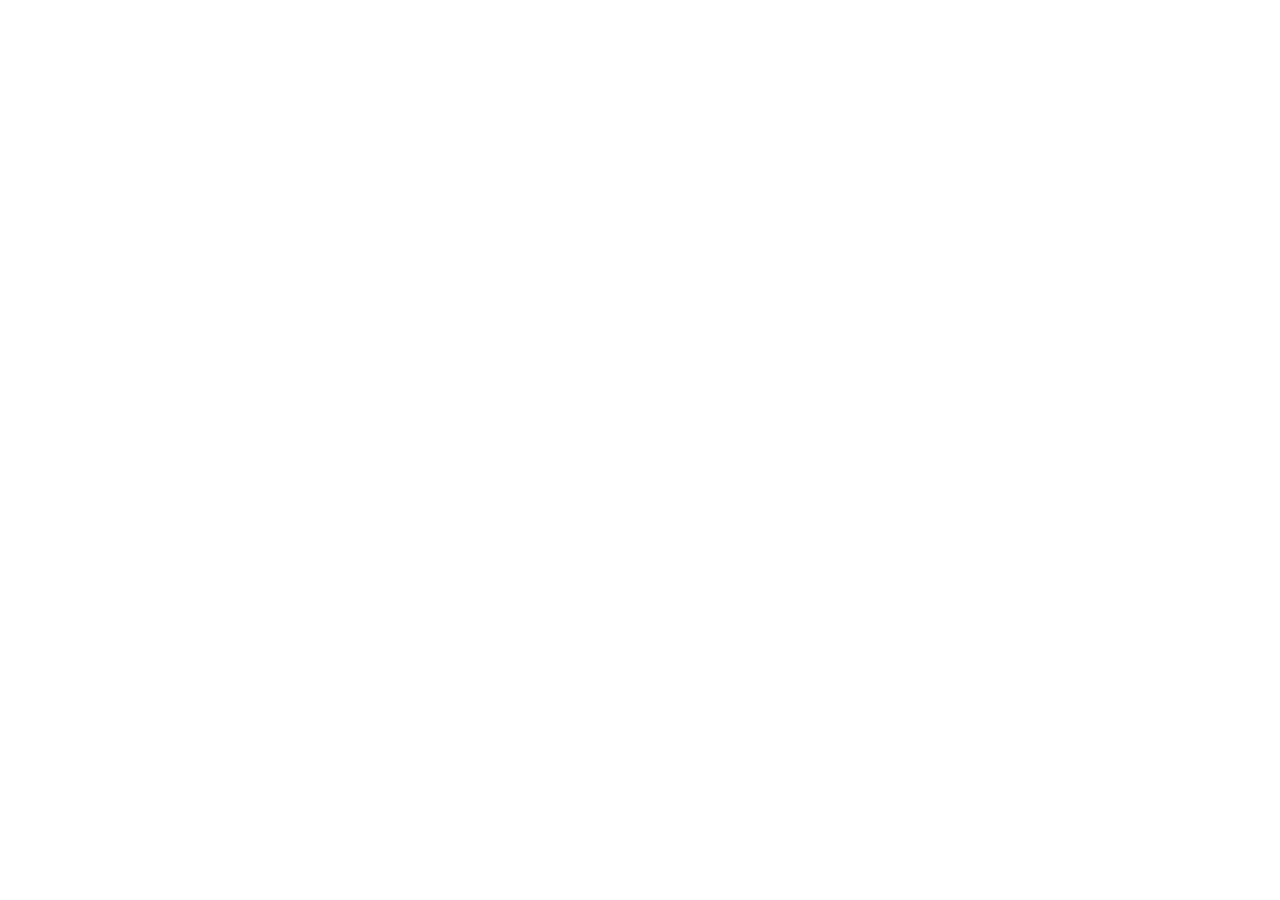
==== index.html @ ae680818 "init" ====
<!DOCTYPE html>
<html lang="en">
<head>
  <meta charset="UTF-8">
  <meta http-equiv="X-UA-Compatible" content="IE=edge">
  <meta name="viewport" content="width=device-width, initial-scale=1.0">
  <title>icons</title>
</head>
<body>
  
  <script src="js/data.js"></script>
</body>
</html>
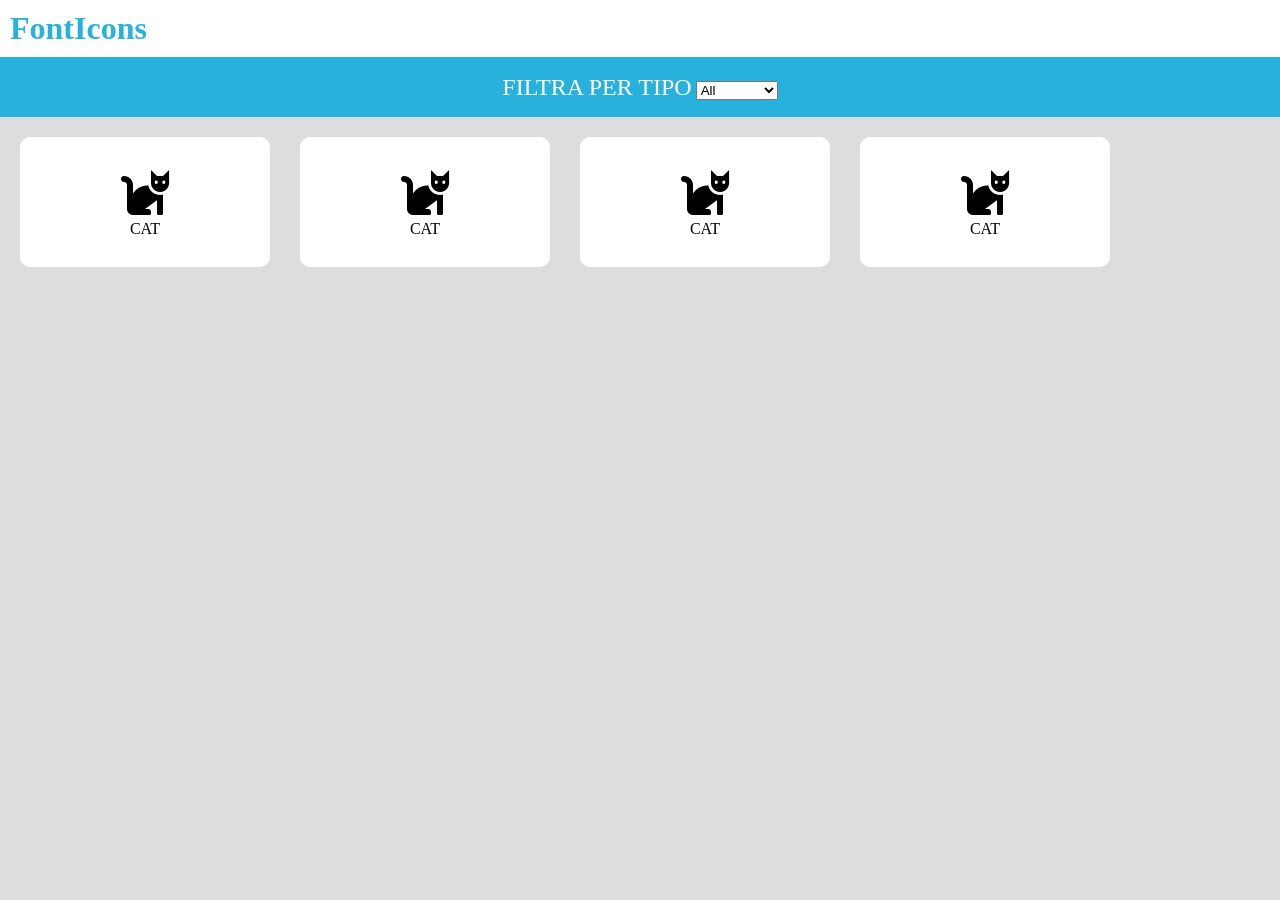
==== commit 53e9f478: "bozza in html" ====
--- a/index.html
+++ b/index.html
@@ -4,9 +4,45 @@
   <meta charset="UTF-8">
   <meta http-equiv="X-UA-Compatible" content="IE=edge">
   <meta name="viewport" content="width=device-width, initial-scale=1.0">
+  <link rel="stylesheet" href="css/style.css">
+  <link rel="stylesheet" href="https://cdnjs.cloudflare.com/ajax/libs/font-awesome/6.0.0-beta3/css/all.min.css"
+    integrity="sha512-Fo3rlrZj/k7ujTnHg4CGR2D7kSs0v4LLanw2qksYuRlEzO+tcaEPQogQ0KaoGN26/zrn20ImR1DfuLWnOo7aBA=="
+    crossorigin="anonymous" referrerpolicy="no-referrer" />
   <title>icons</title>
 </head>
 <body>
+
+  <header>
+    <div class="header-top">
+      <h1>FontIcons</h1>
+    </div>
+    <div class="header-bottom">
+      <span>filtra per tipo</span>
+      <select name="opzioni" id="">
+        <option value="All">All</option>
+        <option value="Animals">Animals</option>
+        <option value="Vegetable">Vegetable</option>
+        <option value="User">User</option>
+      </select>
+    </div>
+  </header>
+
+  <main>
+    <ul class="flex ul">
+      <li class="card flex">
+          <i class="fas fa-cat animals"></i><span>cat</span>
+      </li>
+      <li class="card flex">
+        <i class="fas fa-cat animals"></i><span>cat</span>
+      </li>
+      <li class="card flex">
+        <i class="fas fa-cat animals"></i><span>cat</span>
+      </li>
+      <li class="card flex">
+        <i class="fas fa-cat animals"></i><span>cat</span>
+      </li>
+    </ul>
+  </main>
   
   <script src="js/data.js"></script>
 </body>
--- a/css/style.css
+++ b/css/style.css
@@ -0,0 +1,64 @@
+* {
+  margin: 0;
+  padding: 0;
+  box-sizing: border-box;
+}
+
+body {
+  background-color: #DDDDDD;
+}
+
+.header-top {
+  background-color: white;
+}
+
+.header-top h1 {
+  color: #29B1DD;
+  padding: 10px;
+}
+
+.header-bottom span {
+  text-transform: uppercase;
+  color: white;
+  line-height: 60px;
+  font-size: 1.5em;
+}
+
+.header-bottom {
+  text-align: center;
+  background-color: #29B1DD;
+  height: 60px;
+}
+
+main .ul {
+  text-decoration: none;
+  list-style: none;  
+}
+
+main .ul .card {
+  width: 250px;
+  height: 130px;
+  background-color: white;
+  border-radius: 10px;
+  margin: 20px 10px 10px 20px;
+}
+
+.flex {
+  display: flex;
+}
+
+.card {
+  flex-direction: column;
+  justify-content: center;
+  align-items: center;
+}
+
+main .ul .card .animals {
+  font-size: 3em;
+  margin-bottom: 5px;
+}
+
+main .ul .card span {
+  text-transform: uppercase;
+}
+
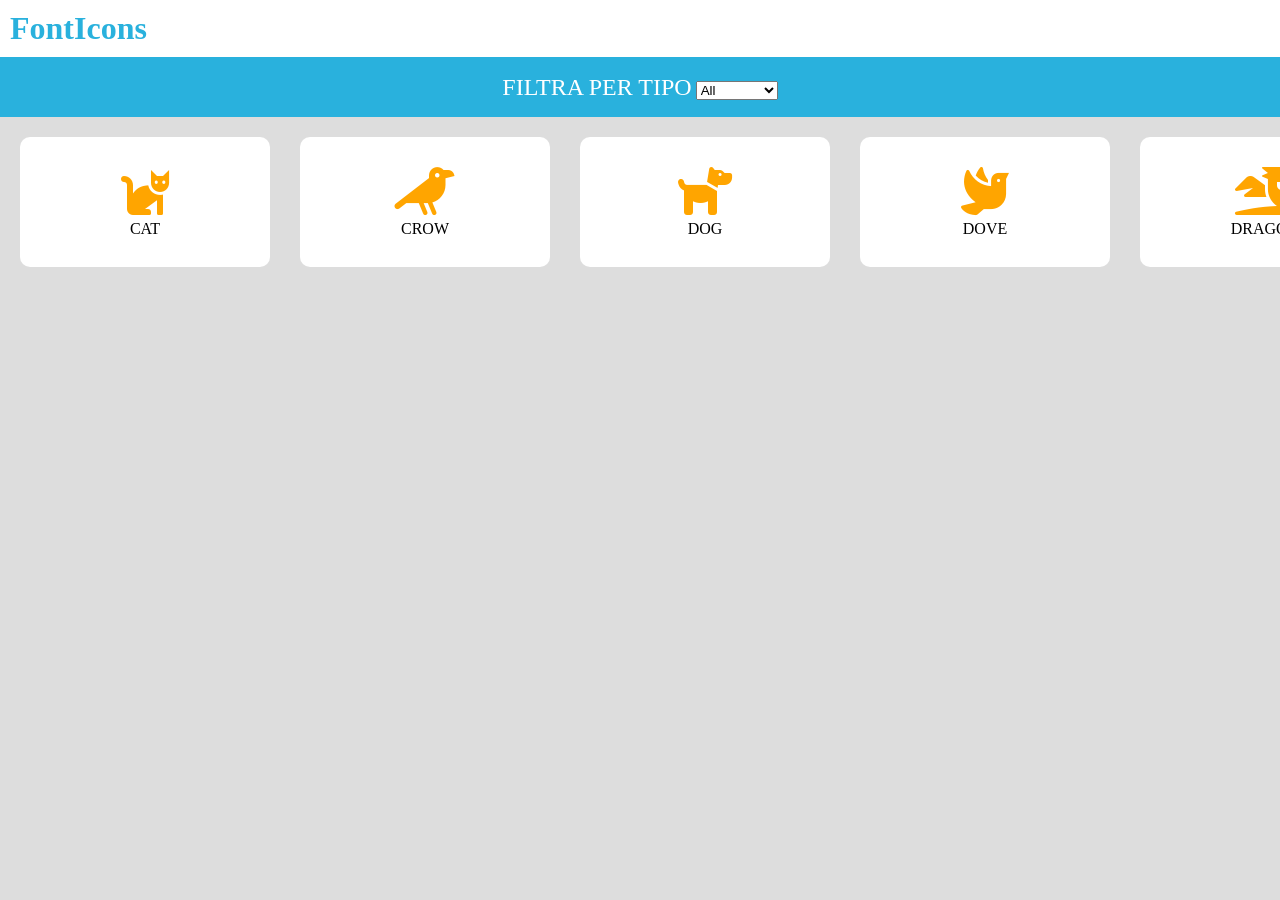
==== commit e1088c52: "add-class-main" ====
--- a/index.html
+++ b/index.html
@@ -27,8 +27,8 @@
     </div>
   </header>
 
-  <main>
-    <ul class="flex ul">
+  <main class="cards-container flex">
+    <!-- <ul class="flex ul">
       <li class="card flex">
           <i class="fas fa-cat animals"></i><span>cat</span>
       </li>
@@ -41,7 +41,7 @@
       <li class="card flex">
         <i class="fas fa-cat animals"></i><span>cat</span>
       </li>
-    </ul>
+    </ul> -->
   </main>
   
   <script src="js/data.js"></script>
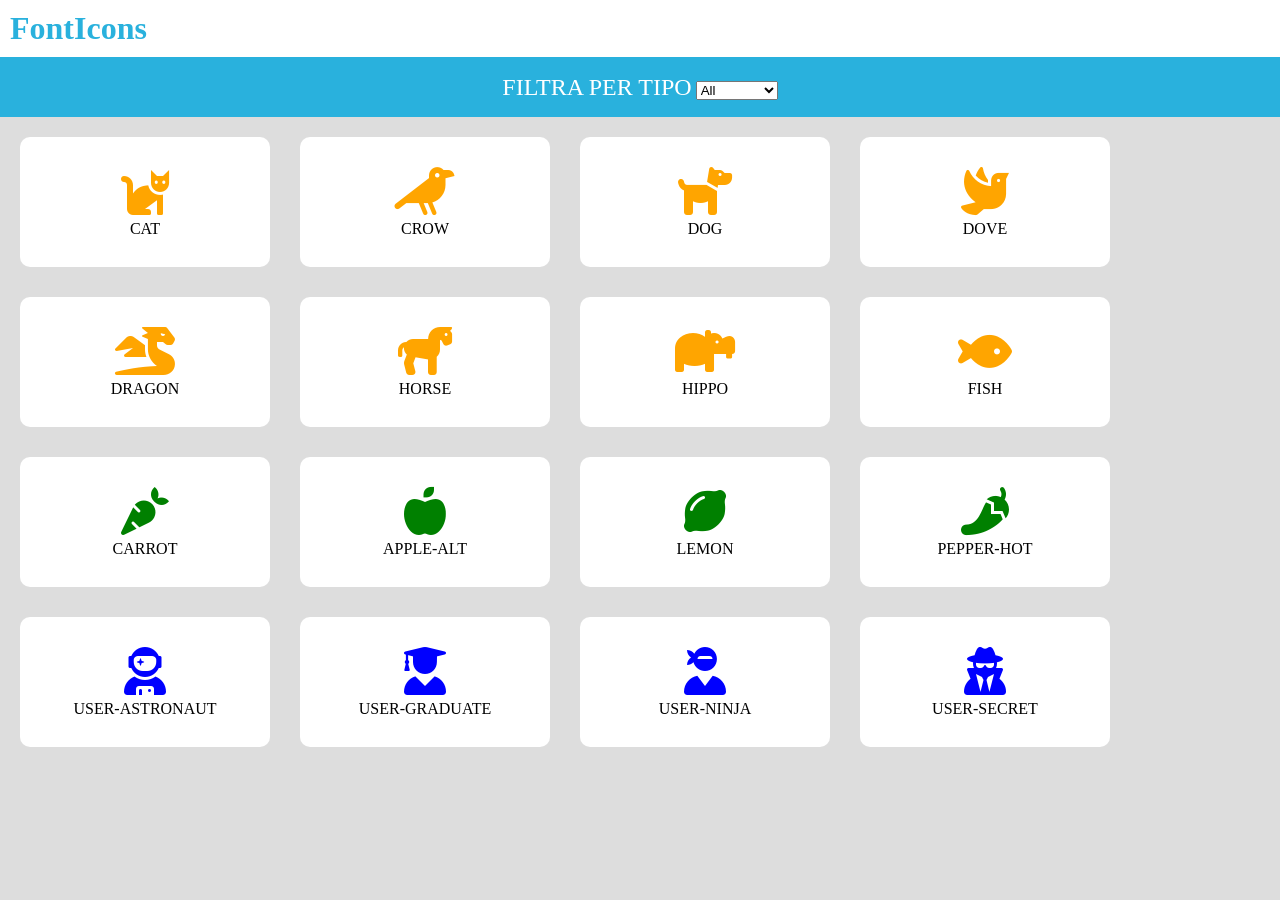
==== commit 2f879d6f: "add-id-opzioni" ====
--- a/index.html
+++ b/index.html
@@ -18,11 +18,11 @@
     </div>
     <div class="header-bottom">
       <span>filtra per tipo</span>
-      <select name="opzioni" id="">
-        <option value="All">All</option>
-        <option value="Animals">Animals</option>
-        <option value="Vegetable">Vegetable</option>
-        <option value="User">User</option>
+      <select name="opzioni" id="opzioni">
+        <option value="all">All</option>
+        <option value="animal">Animal</option>
+        <option value="vegetable">Vegetable</option>
+        <option value="user">User</option>
       </select>
     </div>
   </header>
--- a/css/style.css
+++ b/css/style.css
@@ -35,6 +35,10 @@
   list-style: none;  
 }
 
+.cards-container {
+  flex-wrap: wrap;
+}
+
 main .ul .card {
   width: 250px;
   height: 130px;
